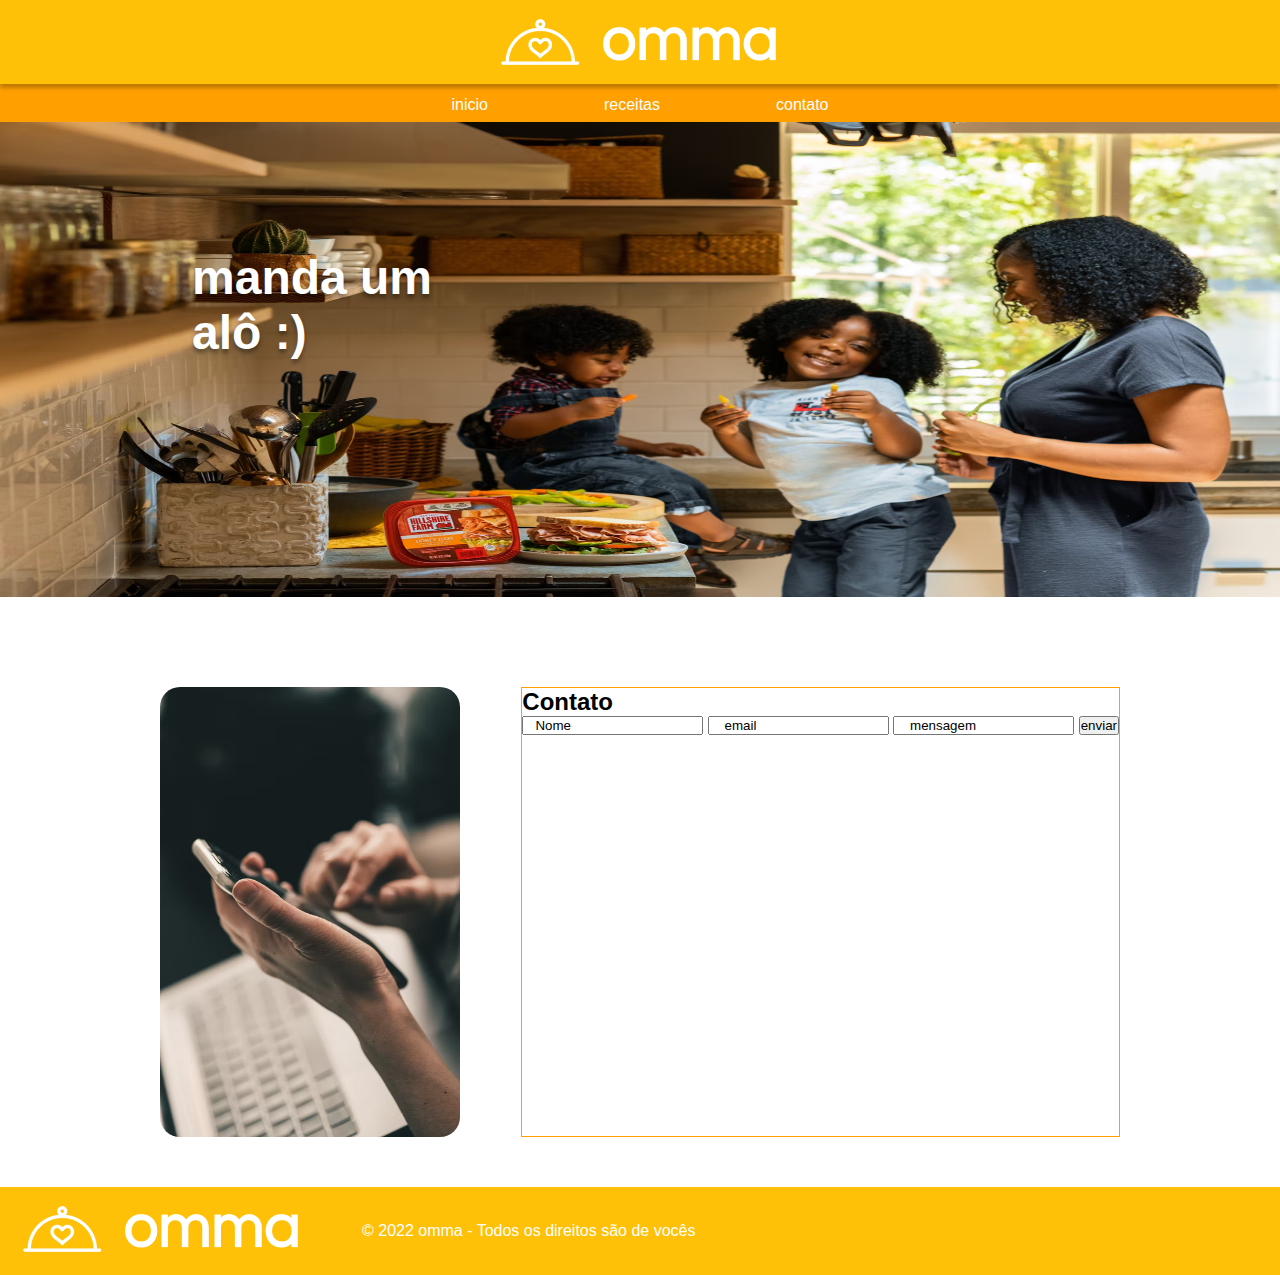
==== src/pages/contato.html @ aeb0ec63 "formulario de contato html finalizado" ====
<!DOCTYPE html>
<html lang="en">
  <head>
    <meta charset="UTF-8" />
    <meta http-equiv="X-UA-Compatible" content="IE=edge" />
    <meta name="viewport" content="width=device-width, initial-scale=1.0" />
    <link rel="stylesheet" href="../style/style.css" />
    <link rel="stylesheet" href="../style/contato.css" />
    <title>Document</title>
  </head>
  <body>
    <header>
      <img src="../img/logo.png" alt="Logo Omma" />
    </header>
    <nav>
      <ul>
        <li><a href="#">inicio</a></li>
        <li><a href="./src/pages/todas.html">receitas</a></li>
        <li><a href="">contato</a></li>
      </ul>
    </nav>
    <section class="bannterContatoTop">
      <img src="../img/bannerContatoTopo.png" alt="" />
      <p>manda um <br />alô :)</p>
    </section>
    <main>
      <section class="container">
        <img src="../img/bannerContatoForm.png" alt="" />
        <div class="formulario">
          <form action="">
            <h2>Contato</h2>
            <label for="nomeCompleto"></label>
            <input
              type="text"
              id="nomeCompleto"
              name="nomeCompleto"
              value="   Nome"
            />
            <label for="email"></label>
            <input type="text" id="email" name="email" value="    email" />
            <label for="mensagem"></label>
            <input
              type="text"
              id="mensagem"
              name="mensagem"
              value="    mensagem"
            />
            <input type="submit" value="enviar" />
          </form>
        </div>
      </section>
    </main>

    <footer>
      <a href="#"><img src="../img/logo.png" alt="Logo Omma" /></a>
      <span>© 2022 omma - Todos os direitos são de vocês</span>
    </footer>
  </body>
</html>
---- src/style/style.css ----
* {
  margin: 0;
  padding: 0;
  box-sizing: border-box;
  font-family: "Montserrat", sans-serif;
}

:root {
  --background-color: #ffc107;
  --text-color: #ffa000;
}

/* Header + Nav */

header {
  position: relative;
  background-color: var(--background-color);
  box-shadow: 0px 4px 4px rgba(0, 0, 0, 0.25);
  width: 100%;
}

header img {
  display: block;
  margin-left: auto;
  margin-right: auto;
}

nav {
  background-color: var(--text-color);
  height: 38px;
}

nav ul {
  display: flex;
  justify-content: center;
}

nav ul li {
  display: inline;
  padding: 12px 58px;
}

nav ul li a {
  text-decoration: none;
  color: #fff;
}
/* Banner Topo */

.bannerTopo {
  display: flex;
}

.bannerTopo img {
  height: 630px;
  width: 100%;
  overflow: hidden;
}

.bannerTopo p {
  position: absolute;
  width: 100%;
  height: 630px;
  background-color: rgba(255, 160, 0, 0.3);
  color: white;
  padding-top: 15%;
  padding-left: 70%;

  font-size: 3rem;
  font-style: bold;
  font-weight: 700;
  text-shadow: 0 4px 4px rgba(0, 0, 0, 0.36);
}

/* Main */

.mainIndex {
  display: flex;
  flex-wrap: wrap;
  margin: 2rem;
  justify-content: space-between;
}

.mainIndex h2 {
  width: 100%;
  margin: 0 0 1rem 0;
  text-align: center;
  font-weight: 700;
  font-size: 2rem;
  color: var(--text-color);
}

.cardReceitaSemana img {
  width: 350px;
  height: 300px;
}

.cardReceitaSemana p {
  text-align: center;
  font-weight: 700;
  font-size: 1.5rem;
}

.cardReceitaSemana .conferir {
  margin: 0.5rem 0 0 5.75rem;
  max-width: 150px;
  text-align: center;

  padding: 3px 0;
  background-color: #176902;
  color: #fff;
}

.cardReceitaSemana .conferir a {
  text-decoration: none;
  color: #fff;
}

/* banner bottom */

.bannerBottom {
  display: flex;
}

.bannerBottom img {
  height: 630px;
  width: 100%;
  overflow: hidden;
}

.bannerBottom .infor {
  position: absolute;
  width: 100%;
  height: 630px;
  padding: 15% 62% 0 9%;
  background-color: rgba(255, 160, 0, 0.3);
  color: white;
}

.bannerBottom .infor h2 {
  font-size: 3rem;
  margin-bottom: 4rem;
}

.bannerBottom .infor p{
  margin-bottom: 1.5rem;
  font-size: 1.2rem;
}


/* footer */
footer {
  background-color: var(--background-color);
  display: flex;
  justify-content: flex-start;
}

footer span {
  margin-left: 38px;
  color: #fff;
  align-self: center;
}
---- src/style/contato.css ----
@import url("./style.css");


/* banner Topo */
.bannterContatoTop{
    display: flex;
    height: 405px;
}

.bannterContatoTop img{
    width: 100%; 
    height: 475px; 
}

.bannterContatoTop p{
    position: absolute;
    color: #fff;
    font-weight: 700;
    font-size: 3rem;
    padding-top: 10%;
    padding-left: 15%;
    text-shadow: 0 4px 4px rgba(0, 0, 0, 0.36);
}

/* formulário */

.container{
    margin-top: 10rem;
    width: 100%;
    height: 500px;
}

.container img {
    float: left;
    margin-left: 10rem;
    height: 450px;
    border-radius: 20px;
}

.formulario  form{
    display: block;
    float: right;
    margin-right: 10rem;
    height: 450px;
    border: 1px solid #FFA000;
}
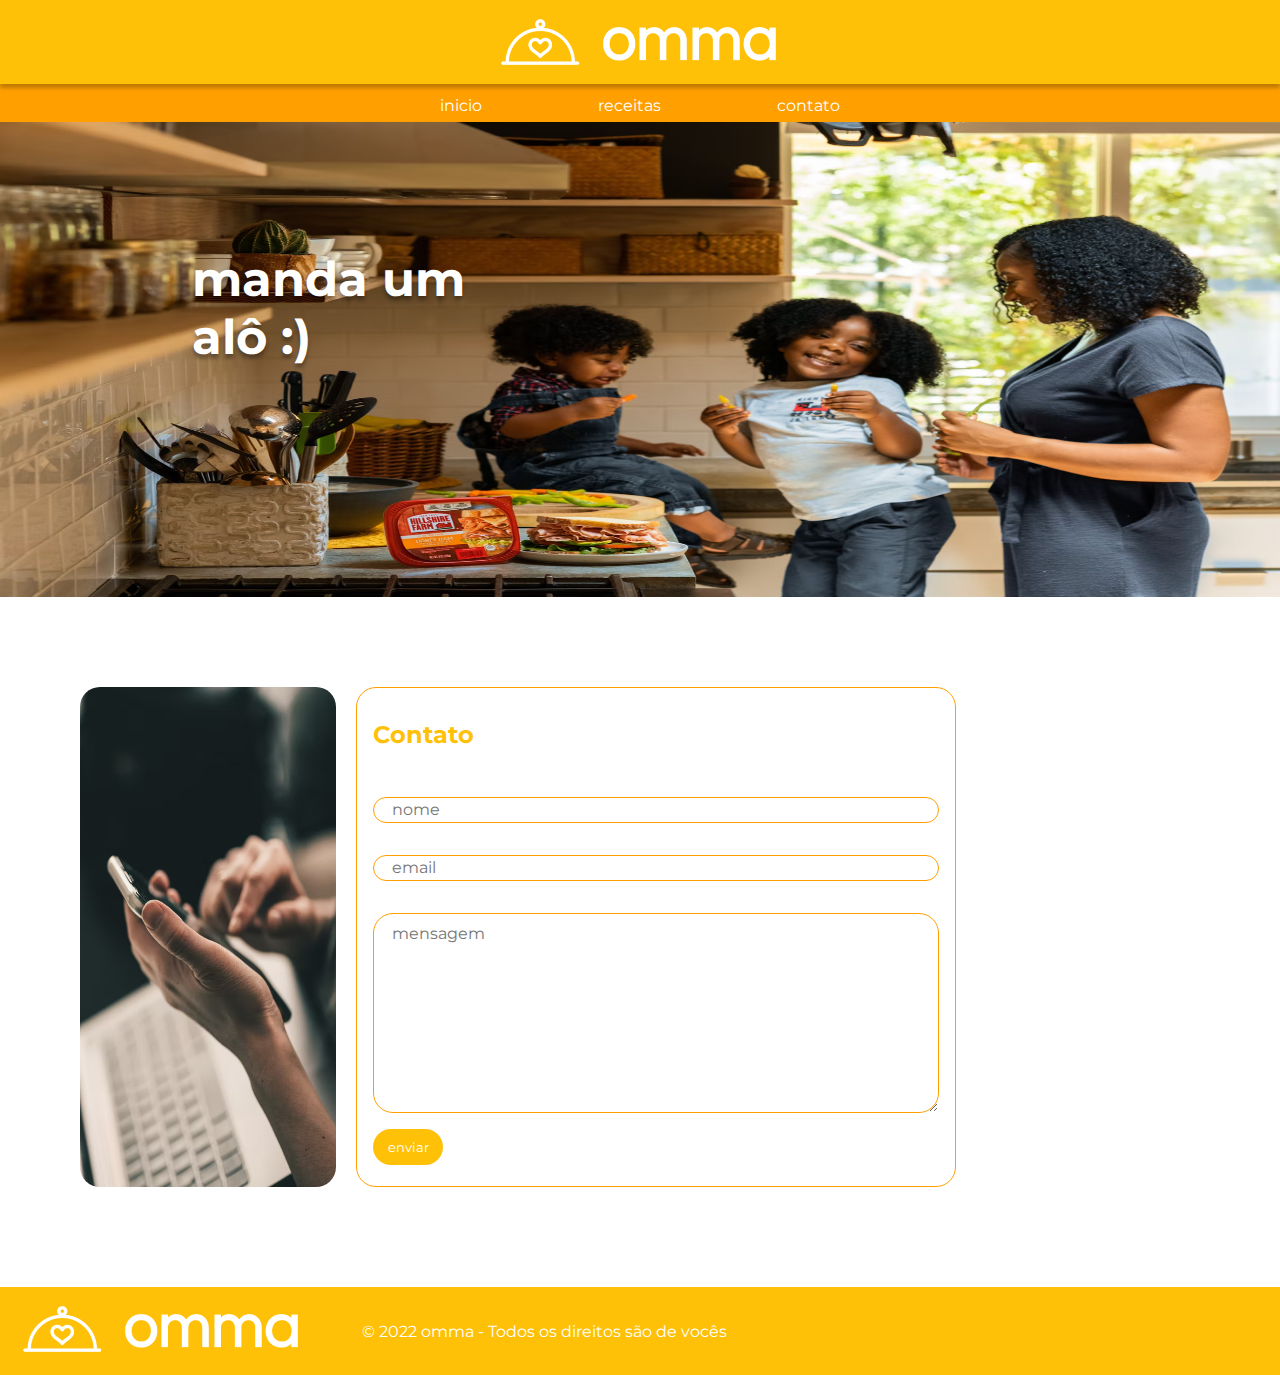
==== commit 88a00435: "Projeto omma HTLM e CSS finalizado" ====
--- a/src/pages/contato.html
+++ b/src/pages/contato.html
@@ -1,31 +1,39 @@
 <!DOCTYPE html>
-<html lang="en">
+<html lang="pt-br">
   <head>
     <meta charset="UTF-8" />
     <meta http-equiv="X-UA-Compatible" content="IE=edge" />
     <meta name="viewport" content="width=device-width, initial-scale=1.0" />
+    <link rel="preconnect" href="https://fonts.googleapis.com" />
+    <link rel="preconnect" href="https://fonts.gstatic.com" crossorigin />
+    <link
+      href="https://fonts.googleapis.com/css2?family=Montserrat:ital,wght@0,300;0,400;0,700;1,300;1,400&display=swap"
+      rel="stylesheet"
+    />
     <link rel="stylesheet" href="../style/style.css" />
     <link rel="stylesheet" href="../style/contato.css" />
-    <title>Document</title>
+    <title>Omma-Contato</title>
   </head>
   <body>
     <header>
-      <img src="../img/logo.png" alt="Logo Omma" />
+      <a href="../../index.html">
+        <img src="../img/logo.png" alt="Logo Omma" />
+      </a>
     </header>
     <nav>
       <ul>
-        <li><a href="#">inicio</a></li>
-        <li><a href="./src/pages/todas.html">receitas</a></li>
-        <li><a href="">contato</a></li>
+        <li><a href="../../index.html">inicio</a></li>
+        <li><a href="./todas.html">receitas</a></li>
+        <li><a href="#">contato</a></li>
       </ul>
     </nav>
     <section class="bannterContatoTop">
-      <img src="../img/bannerContatoTopo.png" alt="" />
+      <img src="../img/bannerContatoTopo.png" alt="Foto família" />
       <p>manda um <br />alô :)</p>
     </section>
     <main>
       <section class="container">
-        <img src="../img/bannerContatoForm.png" alt="" />
+        <img src="../img/bannerContatoForm.png" alt="Foto celular" />
         <div class="formulario">
           <form action="">
             <h2>Contato</h2>
@@ -34,26 +42,36 @@
               type="text"
               id="nomeCompleto"
               name="nomeCompleto"
-              value="   Nome"
+              onfocus="this.value=''"
+              placeholder="  nome"
             />
             <label for="email"></label>
-            <input type="text" id="email" name="email" value="    email" />
+            <input
+              type="text"
+              id="email"
+              name="email"
+              onfocus="this.value=''"
+              placeholder="  email"
+            />
             <label for="mensagem"></label>
-            <input
+            <textarea
               type="text"
               id="mensagem"
               name="mensagem"
-              value="    mensagem"
-            />
-            <input type="submit" value="enviar" />
+              onfocus="this.value=''"
+              placeholder="  mensagem"
+            ></textarea>
+            <input type="submit" id="enviar" value="enviar" />
           </form>
         </div>
       </section>
     </main>
 
     <footer>
-      <a href="#"><img src="../img/logo.png" alt="Logo Omma" /></a>
-      <span>© 2022 omma - Todos os direitos são de vocês</span>
+      <a href="../../index.html"
+        ><img src="../img/logo.png" alt="Logo Omma"
+      /></a>
+      <span>&#169; 2022 omma - Todos os direitos são de vocês</span>
     </footer>
   </body>
 </html>
--- a/src/style/contato.css
+++ b/src/style/contato.css
@@ -1,46 +1,86 @@
 @import url("./style.css");
 
-
 /* banner Topo */
-.bannterContatoTop{
-    display: flex;
-    height: 405px;
+.bannterContatoTop {
+  display: flex;
+  height: 405px;
 }
 
-.bannterContatoTop img{
-    width: 100%; 
-    height: 475px; 
+.bannterContatoTop img {
+  width: 100vw;
+  height: 475px;
 }
 
-.bannterContatoTop p{
-    position: absolute;
-    color: #fff;
-    font-weight: 700;
-    font-size: 3rem;
-    padding-top: 10%;
-    padding-left: 15%;
-    text-shadow: 0 4px 4px rgba(0, 0, 0, 0.36);
+.bannterContatoTop p {
+  position: absolute;
+  color: #fff;
+  font-weight: 700;
+  font-size: 3rem;
+  padding-top: 10%;
+  padding-left: 15%;
+  text-shadow: 0 4px 4px rgba(0, 0, 0, 0.36);
 }
 
 /* formulário */
+main {
+  overflow: hidden;
+}
 
-.container{
-    margin-top: 10rem;
-    width: 100%;
-    height: 500px;
+.container {
+  display: inline-flex;
+  margin-top: 10rem;
+  margin-left: 5rem;
+  width: 100vw;
+  height: 600px;
 }
 
 .container img {
-    float: left;
-    margin-left: 10rem;
-    height: 450px;
-    border-radius: 20px;
+  max-width: 20%;
+  height: 500px;
+  border-radius: 20px;
 }
 
-.formulario  form{
-    display: block;
-    float: right;
-    margin-right: 10rem;
-    height: 450px;
-    border: 1px solid #FFA000;
-}+.formulario form {
+  display: flex;
+  flex-direction: column;
+  margin-left: 20px;
+  width: 600px;
+  height: 500px;
+  border: 1px solid #ffa000;
+  border-radius: 20px;
+}
+
+.formulario h2 {
+  margin: 2rem 0 2rem 1rem;
+  color: #ffc107;
+  font-weight: 700;
+}
+
+#nomeCompleto,
+#email {
+  margin: 1rem;
+  line-height: 1.5rem;
+  border: 1px solid #ffa000;
+  border-radius: 20px;
+  font-size: 1rem;
+  padding-left: 10px;
+}
+
+#mensagem {
+  margin: 1rem;
+  height: 200px;
+  border: 1px solid #ffa000;
+  border-radius: 20px;
+  font-size: 1rem;
+  padding: 10px 0 0 10px;
+}
+
+#enviar {
+    margin-left: 1rem;
+    background-color: #ffc107;
+    color: #fff;
+    width: 70px;
+    padding: 10px;
+    border: none;
+    border-radius: 50px;
+}
